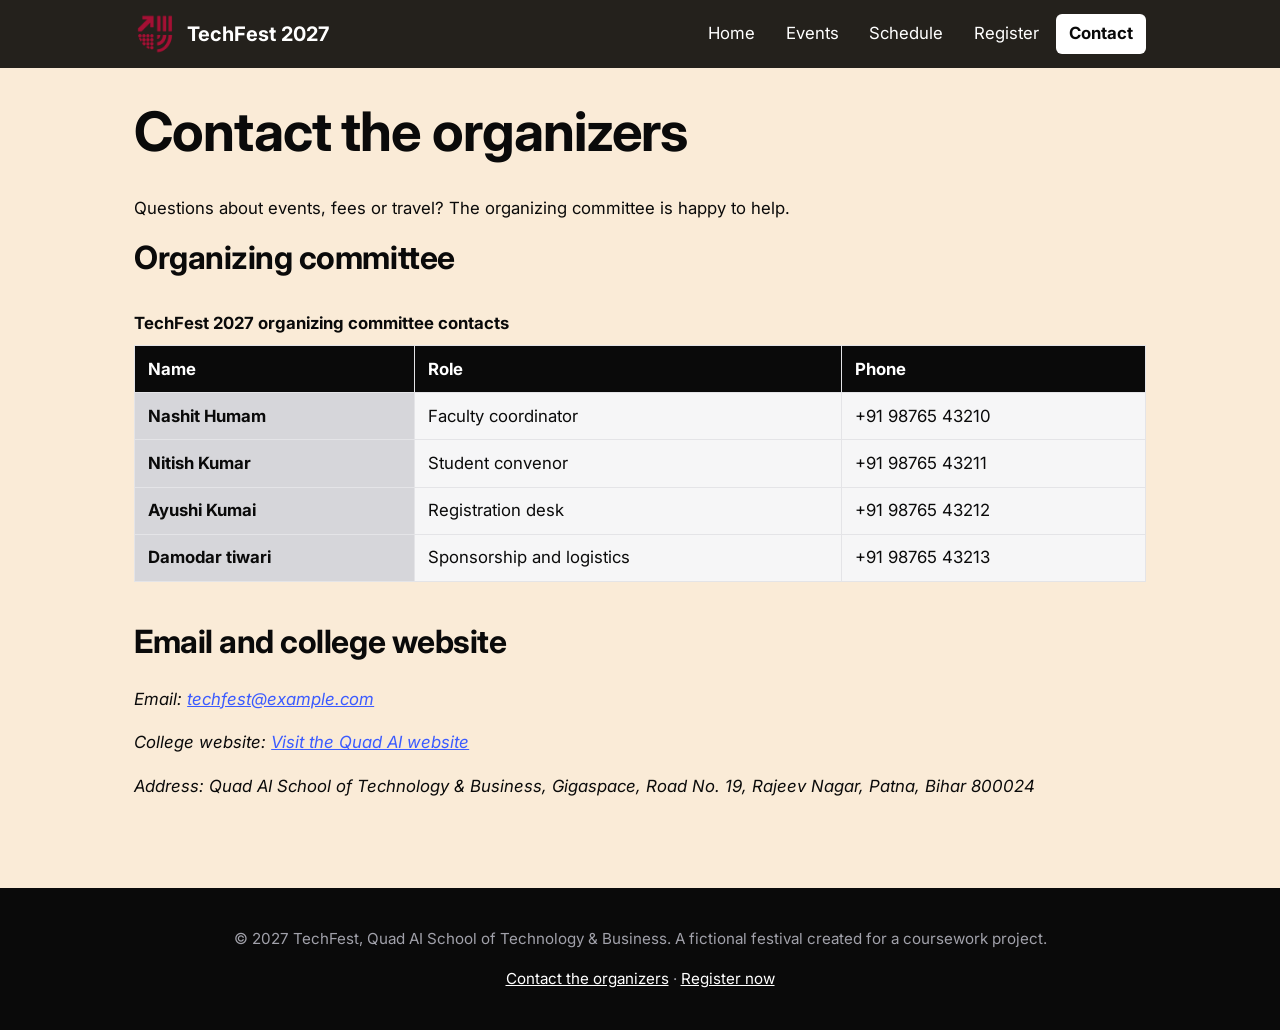
==== ASSIGN-3/contact.html @ 564e704f "Quad techfest2027" ====
<!DOCTYPE html>
<html lang="en">

<head>
  <meta charset="UTF-8">
  <meta name="viewport" content="width=device-width, initial-scale=1">
  <title>Contact | TechFest 2027</title>
  <link rel="preconnect" href="https://fonts.googleapis.com">
  <link href="https://fonts.googleapis.com/css2?family=Inter:wght@400;500;600;700&display=swap" rel="stylesheet">
  <link rel="stylesheet" href="style.css">
</head>

<body>
  <header class="site-header">
    <div class="bar">
      <a class="brand" href="index.html"><img src="quad_ai_logo.png" alt="TechFest 2027 logo"> TechFest 2027</a>
      <nav aria-label="Main navigation">
        <ul>
          <li><a href="index.html">Home</a></li>
          <li><a href="events.html">Events</a></li>
          <li><a href="schedule.html">Schedule</a></li>
          <li><a href="register.html">Register</a></li>
          <li><a href="contact.html" aria-current="page">Contact</a></li>
        </ul>
      </nav>
    </div>
  </header>
  <main>
    <h1>Contact the organizers</h1>
    <p>Questions about events, fees or travel? The organizing committee is happy to help.</p>
    <section aria-labelledby="team-title">
      <h2 id="team-title">Organizing committee</h2>
      <div class="table-wrap">
        <table>
          <caption>TechFest 2027 organizing committee contacts</caption>
          <thead>
            <tr>
              <th scope="col">Name</th>
              <th scope="col">Role</th>
              <th scope="col">Phone</th>
            </tr>
          </thead>
          <tbody>
            <tr>
              <th scope="row">Nashit Humam</th>
              <td>Faculty coordinator</td>
              <td>+91 98765 43210</td>
            </tr>
            <tr>
              <th scope="row">Nitish Kumar</th>
              <td>Student convenor</td>
              <td>+91 98765 43211</td>
            </tr>
            <tr>
              <th scope="row">Ayushi Kumai</th>
              <td>Registration desk</td>
              <td>+91 98765 43212</td>
            </tr>
            <tr>
              <th scope="row">Damodar tiwari</th>
              <td>Sponsorship and logistics</td>
              <td>+91 98765 43213</td>
            </tr>
          </tbody>
        </table>
      </div>
    </section>
    <section aria-labelledby="links-title">
      <h2 id="links-title">Email and college website</h2>
      <address>
        <p>Email: <a href="mailto:techfest@example.com">techfest@example.com</a></p>
        <p>College website: <a href="https://www.quadcse.com/#programmes" target="_blank" rel="noopener noreferrer">Visit the Quad
            AI website</a></p>
        <p>Address: Quad AI School of Technology &amp; Business, Gigaspace, Road No. 19, Rajeev Nagar, Patna, Bihar
          800024</p>
      </address>
    </section>
  </main>
  <footer class="site-footer">
    <p>&copy; 2027 TechFest, Quad AI School of Technology &amp; Business. A fictional festival created for a coursework
      project.</p>
    <p><a href="contact.html">Contact the organizers</a> &middot; <a href="register.html">Register now</a></p>
  </footer>
</body>

</html>
---- ASSIGN-3/style.css ----
:root {
  /* Edit these to match quadcse.com exactly */
  --ink: #0A0A0A;
  /* headings, header and footer background */
  --paper: #FFFFFF;
  /* page background */
  --card: #F6F6F7;
  /* panels and table rows */
  --signal: #3B5BFF;
  /* single accent: buttons, active nav, day labels */
  --on-signal: #FFFFFF;
  /* text on the accent */
  --cyan: #3B5BFF;
  /* links and highlights */
  --muted: #52525B;
  --line: #E4E4E7;
  --font: "Inter", "Segoe UI", Arial, sans-serif;
}

* {
  box-sizing: border-box
}

body {
  margin: 0;
  font-family: var(--font);
  background: antiquewhite;
  color: var(--ink);
  line-height: 1.6;
  font-size: 1.05rem
}

h1,
h2,
h3 {
  font-family: var(--font);
  letter-spacing: -.02em;
  font-weight: 700;
  line-height: 1.15;
  margin: 0 0 .6em
}

h1 {
  font-size: clamp(2rem, 5vw, 3.4rem)
}

h2 {
  font-size: clamp(1.55rem, 3vw, 2rem);
  line-height: 1.25;
  letter-spacing: -0.015em;
  margin-bottom: 0.75em
}

h3 {
  font-size: 1.15rem
}

a {
  color: var(--cyan)
}

a:focus-visible,
button:focus-visible,
input:focus-visible,
select:focus-visible,
textarea:focus-visible {
  outline: 3px solid var(--signal);
  outline-offset: 2px
}

.site-header {
  background: rgb(36, 33, 28);
  color: #fff
}

.bar {
  max-width: 1050px;
  margin: auto;
  padding: .8rem 1.2rem;
  display: flex;
  align-items: center;
  justify-content: space-between;
  flex-wrap: wrap;
  gap: .6rem
}

.brand {
  display: flex;
  align-items: center;
  gap: .7rem;
  color: #fff;
  text-decoration: none;
  font-family: var(--font);
  font-weight: 700;
  font-size: 1.25rem
}

.brand img {
  width: 42px;
  height: 42px
}

nav ul {
  list-style: none;
  display: flex;
  gap: .3rem;
  margin: 0;
  padding: 0;
  flex-wrap: wrap
}

nav a {
  color: #fff;
  text-decoration: none;
  padding: .4rem .8rem;
  border-radius: 6px;
  display: block
}

nav a:hover {
  background: rgba(255, 255, 255, .12)
}

nav a[aria-current="page"] {
  background: #fff;
  color: var(--ink);
  font-weight: 700
}

main {
  max-width: 1050px;
  margin: auto;
  padding: 2rem 1.2rem 3rem
}

section {
  margin-bottom: 2.5rem
}

.hero {
  display: grid;
  grid-template-columns: 1.1fr 1fr;
  gap: 2rem;
  align-items: center
}

.hero img {
  width: 100%;
  height: auto;
  border-radius: 16px
}

.hero .when {
  font-weight: 700;
  font-size: 1.15rem;
  margin: .2rem 0
}

.btn {
  display: inline-block;
  background: rgb(53, 49, 49);
  color: var(--on-signal);
  font-weight: 700;
  padding: .7rem 1.3rem;
  border-radius: 999px;
  text-decoration: none;
  border: 2px solid rgb(53, 49, 49);
  cursor: pointer;
  font: inherit;
  font-weight: 700
}

.btn:hover {
  background: var(--ink);
  border-color: var(--ink)
}

.facts {
  display: grid;
  grid-template-columns: repeat(auto-fit, minmax(220px, 1fr));
  gap: 1rem
}

.facts div {
  background: var(--card);
  border: 1px solid var(--line);
  padding: 1rem 1.2rem;
  border-radius: 12px
}

.facts dt {
  font-weight: 700
}

.facts dd {
  margin: 0
}

.table-wrap {
  overflow-x: auto
}

table {
  border-collapse: collapse;
  width: 100%;
  background: var(--card)
}

caption {
  text-align: left;
  font-weight: 700;
  padding: .5rem 0
}

th,
td {
  border: 1px solid var(--line);
  padding: .6rem .8rem;
  text-align: left;
  vertical-align: top
}

thead th {
  background: var(--ink);
  color: #fff
}

tbody th {
  background: rgb(214, 214, 218)
}

td.day {
  background:  rgb(167, 167, 170);
  color: var(--on-signal);
  font-weight: 700;
  text-align: center;
  vertical-align: middle
}

td.break {
  background:  rgb(214, 214, 218);
  text-align: center;
  font-style: italic
}

.event {
  background: var(--card);
  border: 1px solid var(--line);
  border-radius: 8px;
  padding: 1rem 1.3rem;
  margin-bottom: 1rem
}

.event p {
  margin: .2rem 0
}

form {
  background: var(--card);
  border: 1px solid var(--line);
  border-radius: 10px;
  padding: 1.5rem;
  max-width: 680px
}

fieldset {
  border: 1px solid var(--line);
  border-radius: 8px;
  margin: 1.2rem 0;
  padding: .8rem 1rem
}

legend {
  font-weight: 700;
  padding: 0 .4rem
}

label {
  display: block;
  font-weight: 600;
  margin-top: .9rem
}

fieldset label {
  font-weight: 400;
  margin: .3rem 0
}

input[type=text],
input[type=email],
input[type=tel],
select,
textarea {
  width: 100%;
  padding: .6rem;
  border: 1.5px solid var(--muted);
  border-radius: 6px;
  font: inherit;
  background: #fff
}

.hint {
  font-size: .9rem;
  color: var(--muted)
}

.media-block {
  display: grid;
  grid-template-columns: repeat(auto-fit, minmax(300px, 1fr));
  gap: 1.5rem
}

.media-block iframe,
.media-block video {
  width: 100%;
  aspect-ratio: 16/9;
  border-radius: 12px;
  background: #000
}

audio {
  width: 100%
}

.site-footer {
  background: var(--ink);
  color: #A1A1AA;
  text-align: center;
  padding: 1.5rem 1rem;
  font-size: .95rem
}

.site-footer a {
  color: #fff
}

@media(max-width:760px) {
  .hero {
    grid-template-columns: 1fr
  }
}

@media(prefers-reduced-motion:reduce) {
  * {
    transition: none !important;
    animation: none !important
  }
}
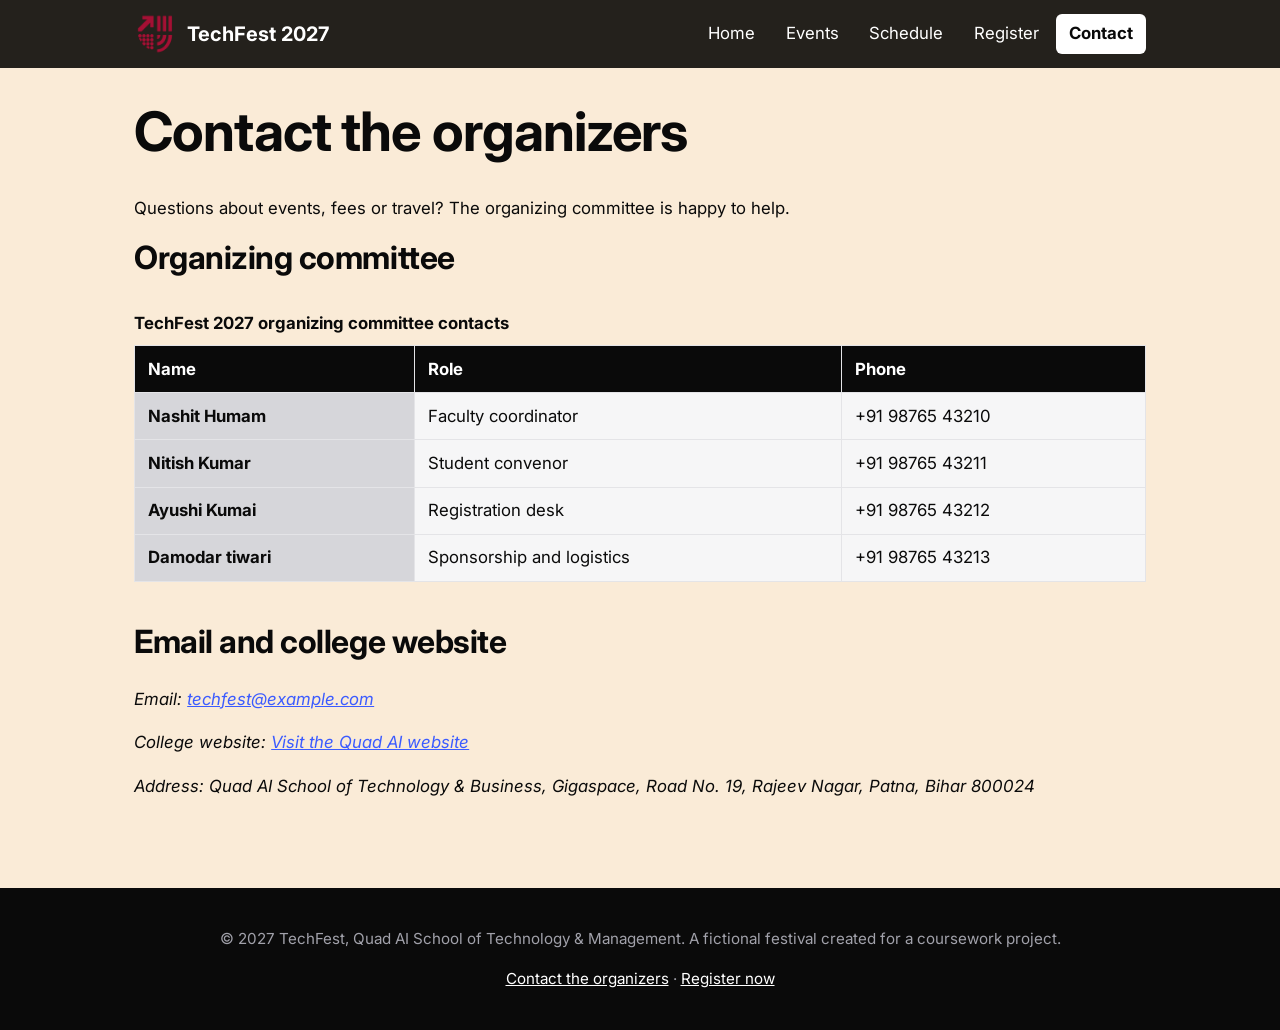
==== commit a972a1d2: "Fix footer text and update school name" ====
--- a/ASSIGN-3/contact.html
+++ b/ASSIGN-3/contact.html
@@ -77,10 +77,10 @@
     </section>
   </main>
   <footer class="site-footer">
-    <p>&copy; 2027 TechFest, Quad AI School of Technology &amp; Business. A fictional festival created for a coursework
+    <p>&copy; 2027 TechFest, Quad AI School of Technology & Management. A fictional festival created for a coursework
       project.</p>
     <p><a href="contact.html">Contact the organizers</a> &middot; <a href="register.html">Register now</a></p>
   </footer>
 </body>
 
-</html>+</html>
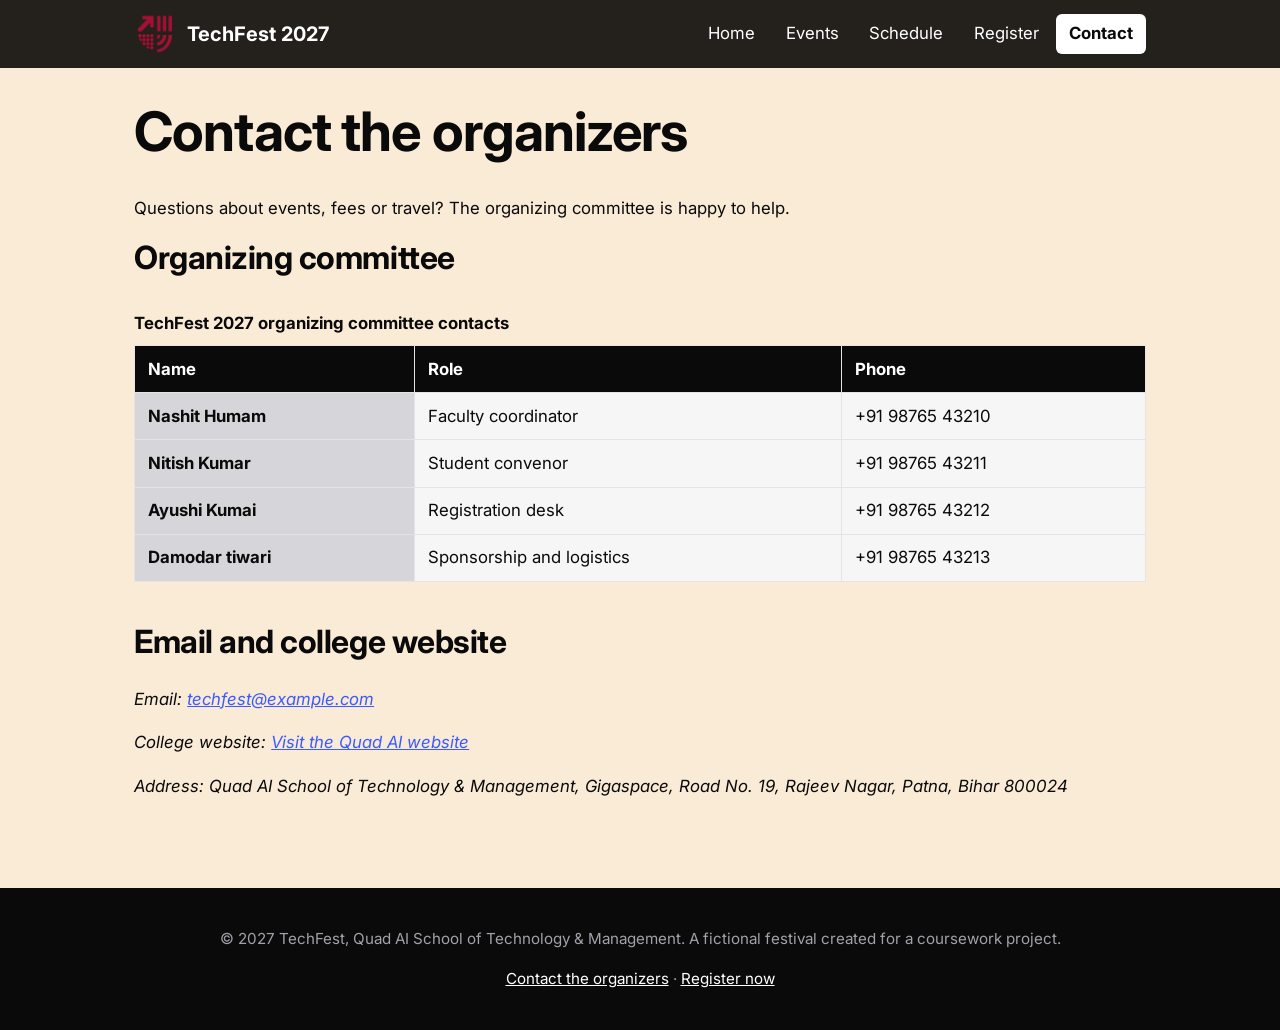
==== commit a6ca794c: "file" ====
--- a/ASSIGN-3/contact.html
+++ b/ASSIGN-3/contact.html
@@ -71,7 +71,7 @@
         <p>Email: <a href="mailto:techfest@example.com">techfest@example.com</a></p>
         <p>College website: <a href="https://www.quadcse.com/#programmes" target="_blank" rel="noopener noreferrer">Visit the Quad
             AI website</a></p>
-        <p>Address: Quad AI School of Technology &amp; Business, Gigaspace, Road No. 19, Rajeev Nagar, Patna, Bihar
+        <p>Address: Quad AI School of Technology & Management, Gigaspace, Road No. 19, Rajeev Nagar, Patna, Bihar
           800024</p>
       </address>
     </section>
